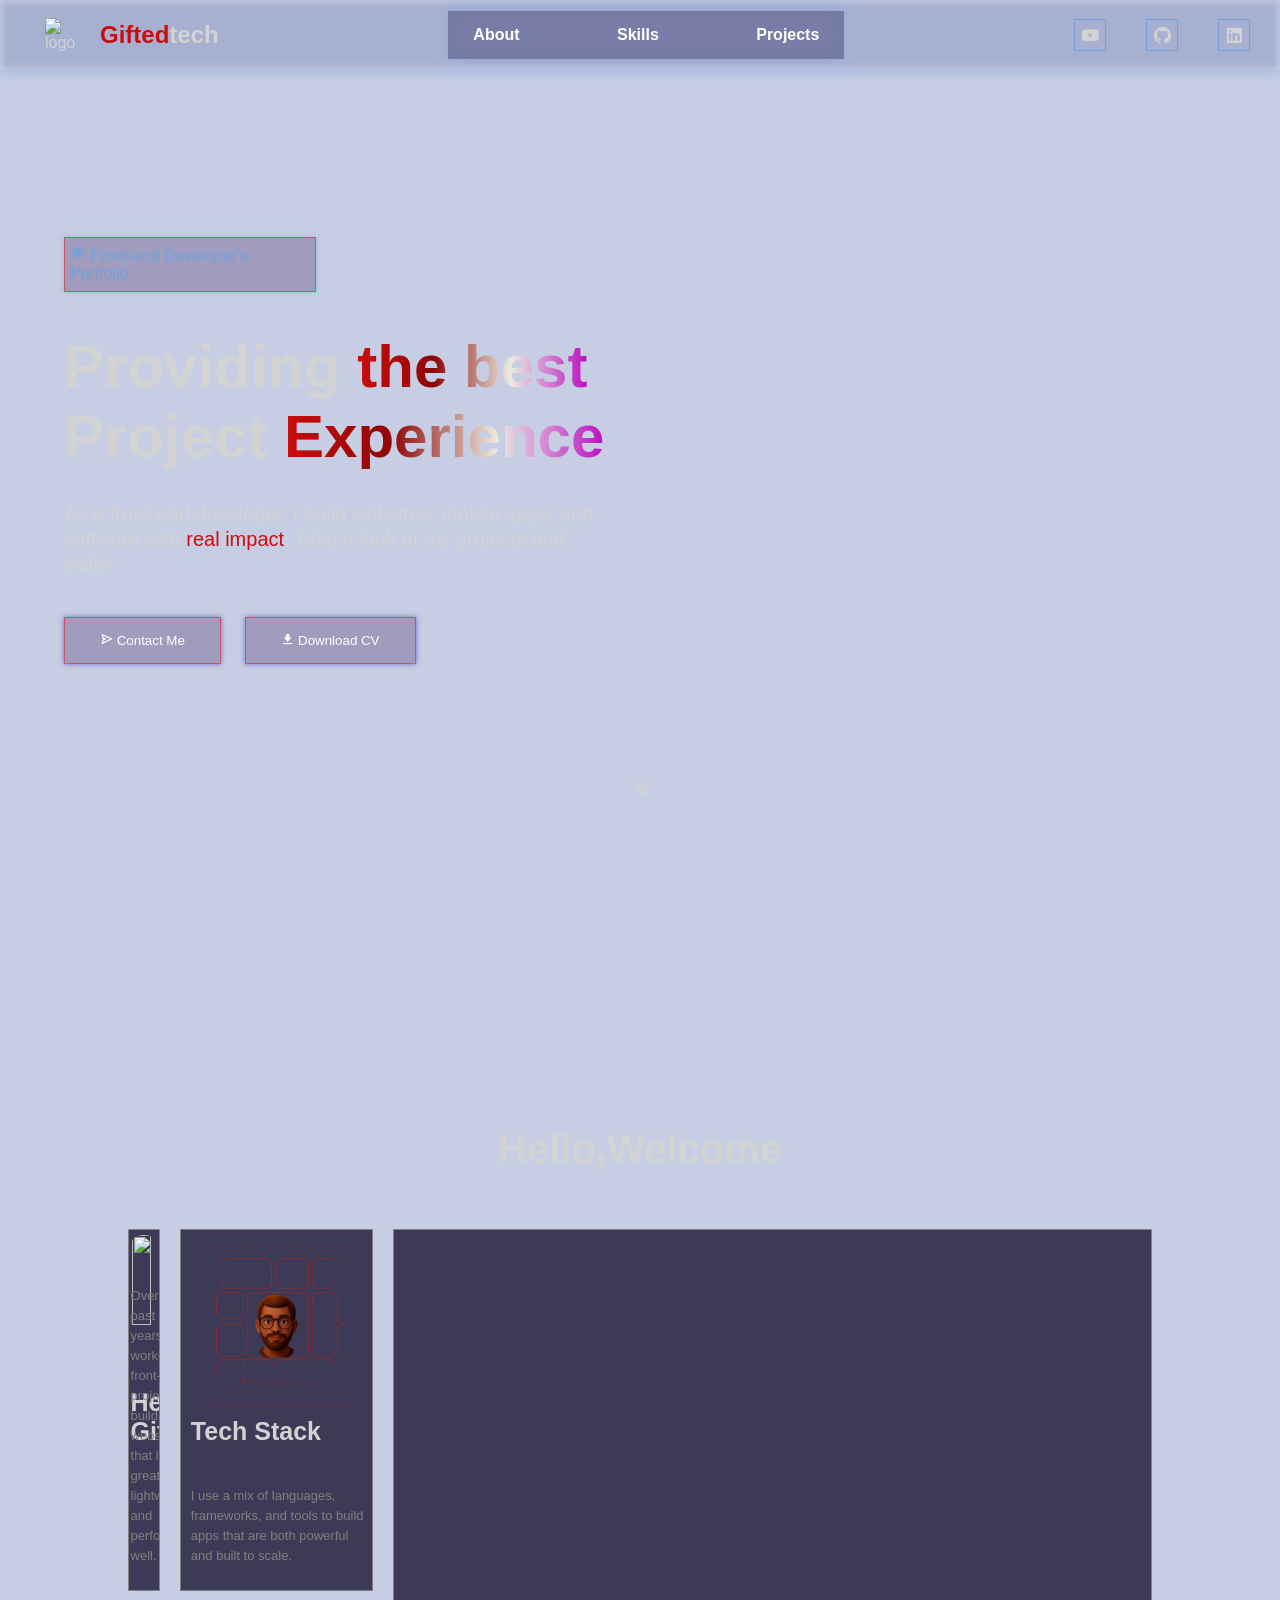
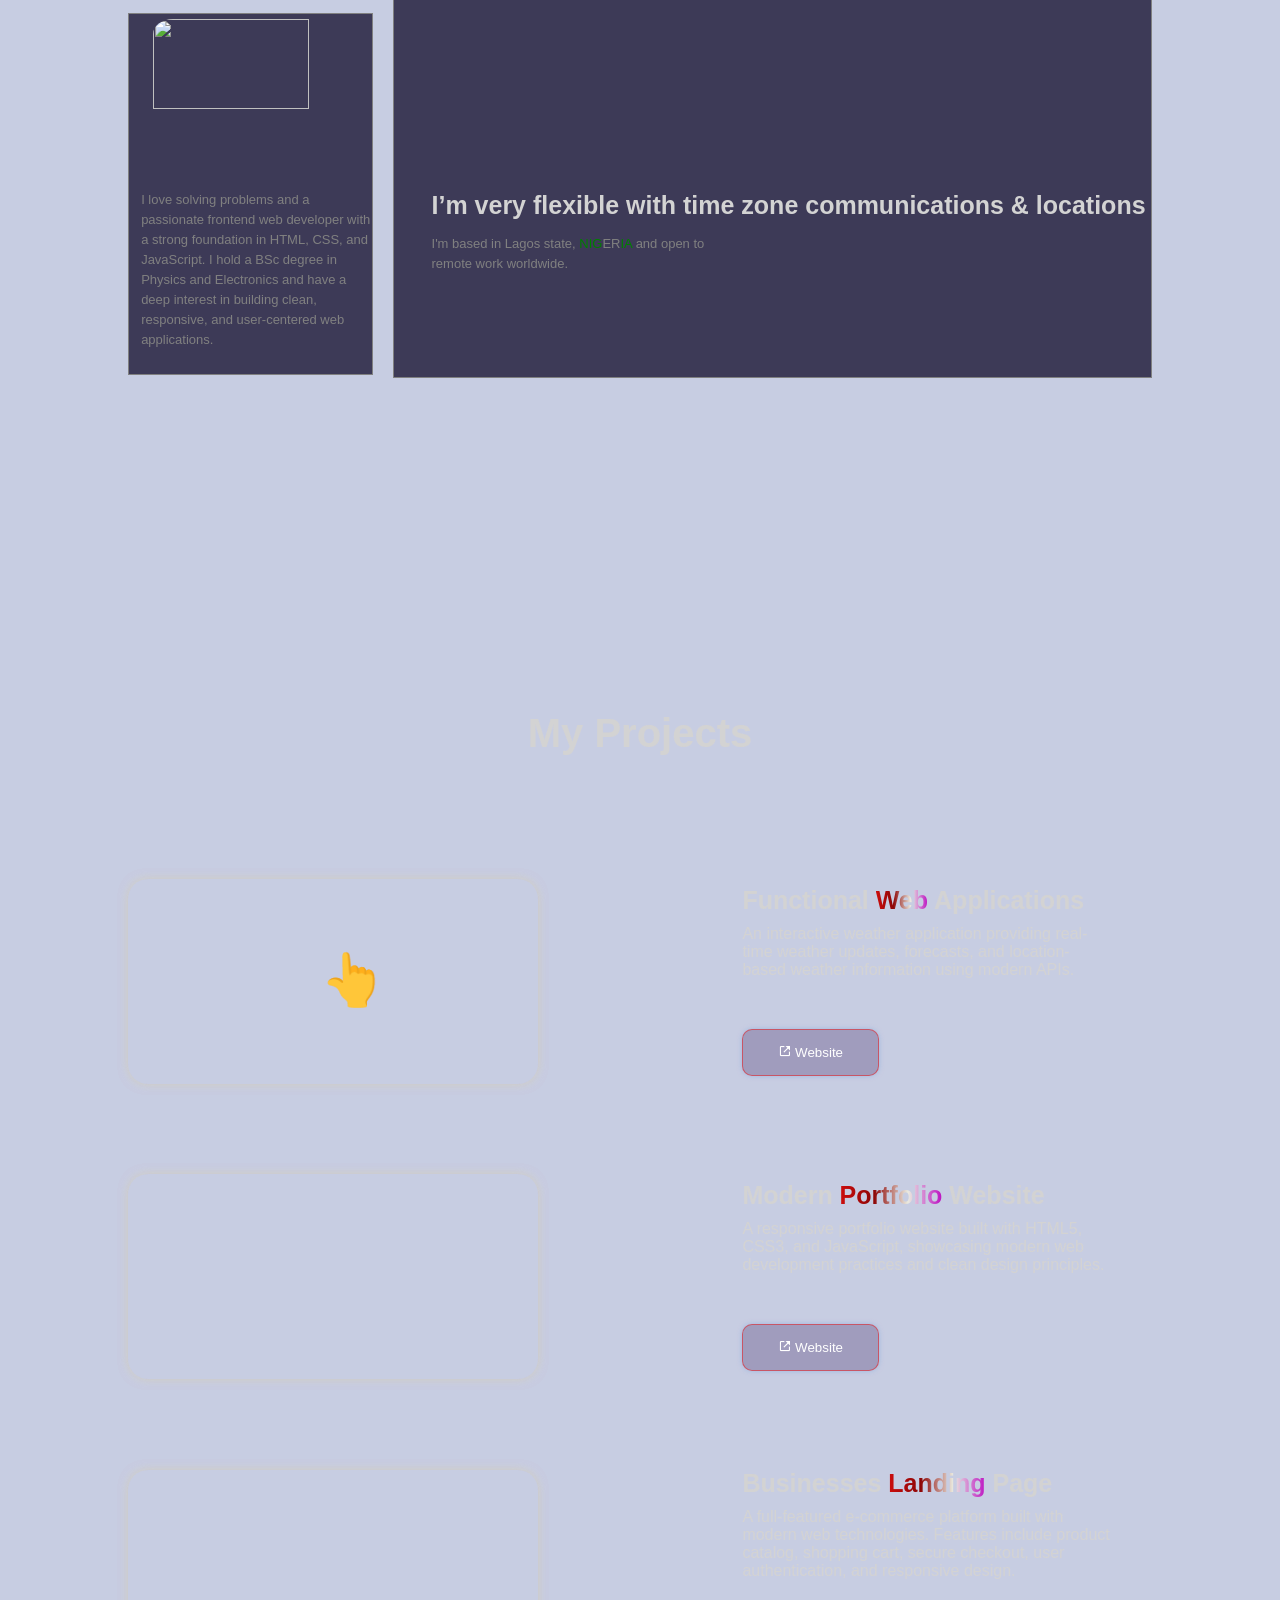
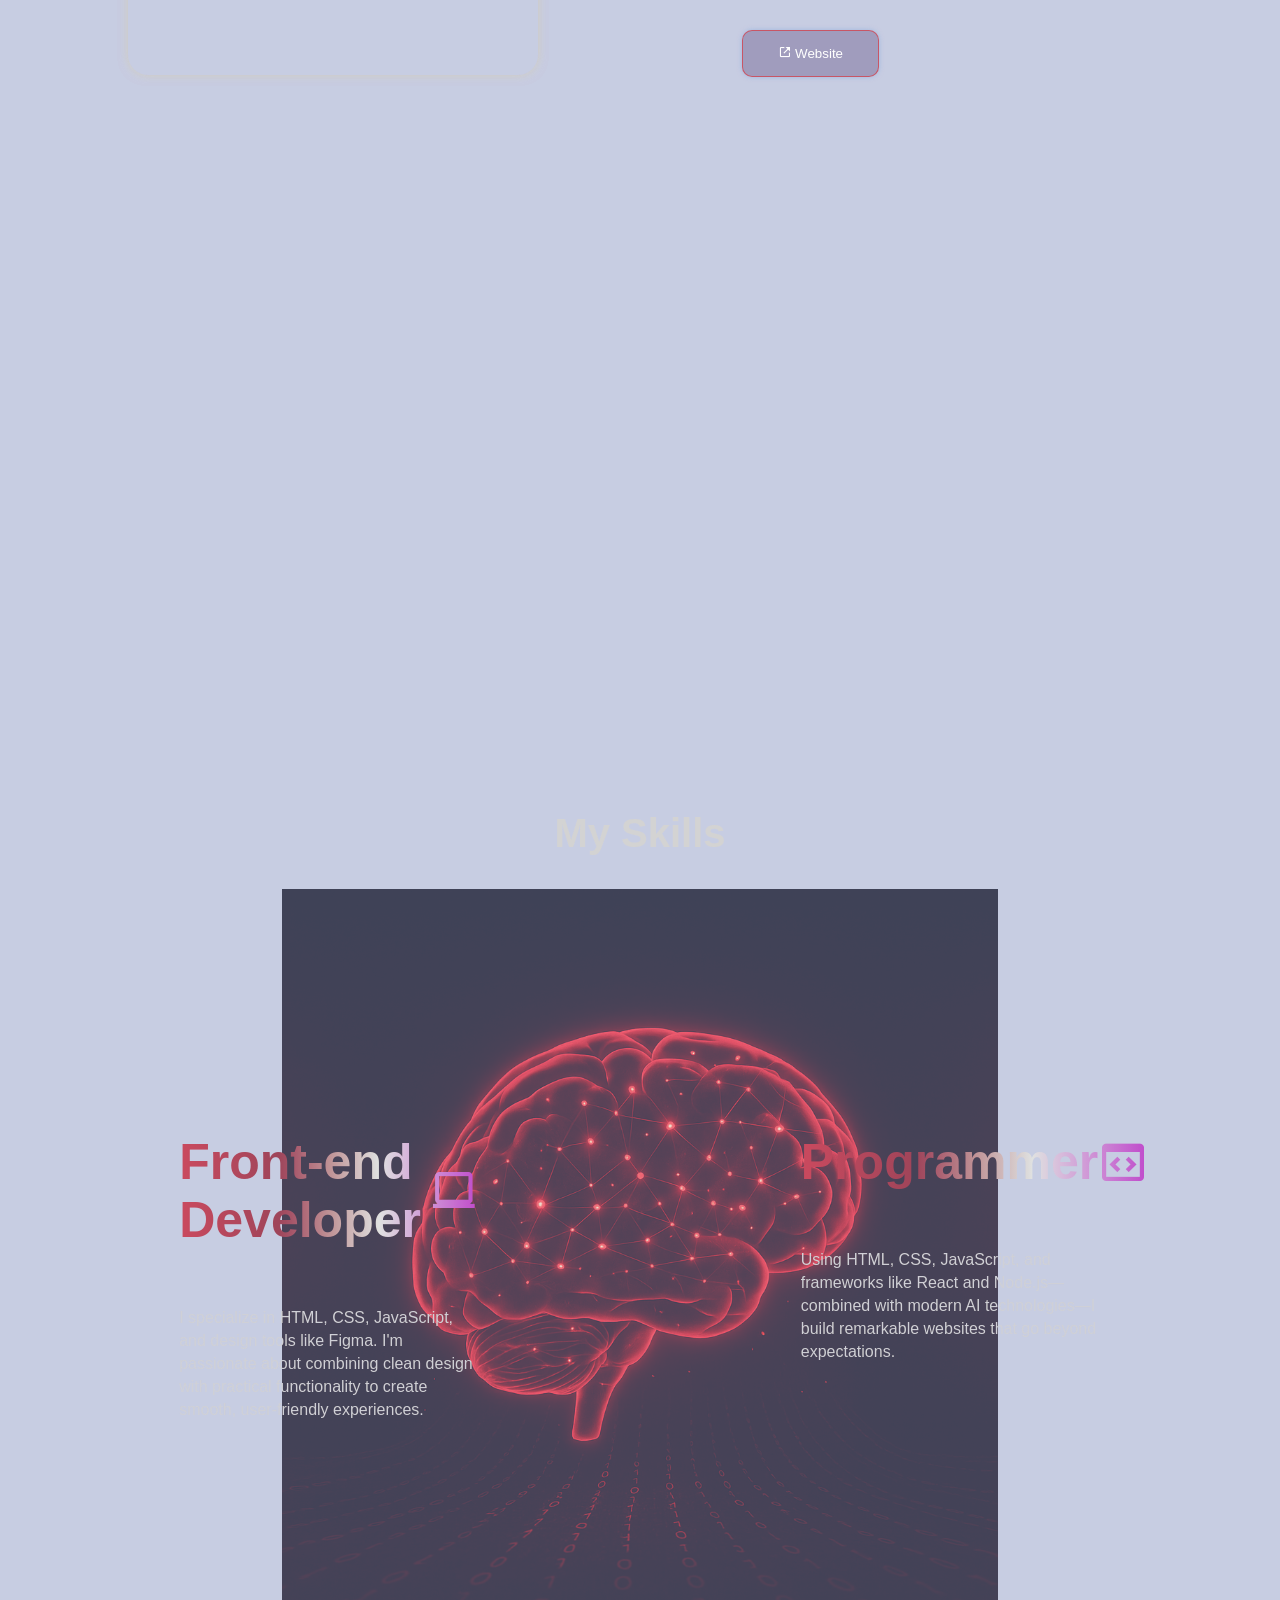
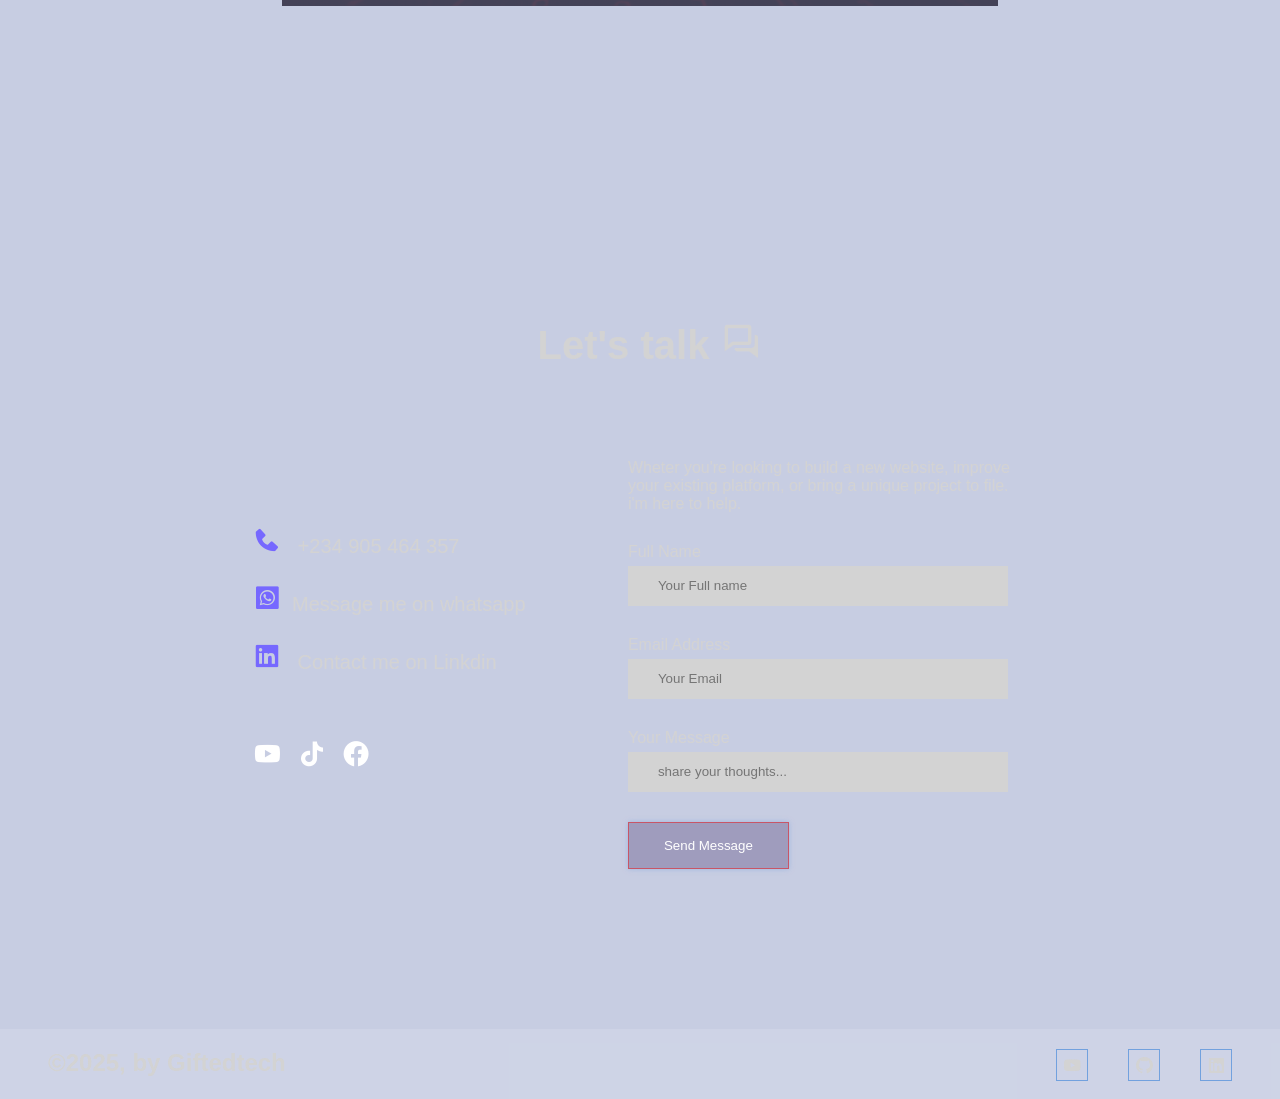
==== index.html @ 3ca34c00 "uploaded portfolio files uploaded portfolio files" ====
<!DOCTYPE html>
<html lang="en">
  <head>
    <meta charset="UTF-8" />
    <meta name="viewport" content="width=device-width, initial-scale=1.0" />
    <title>Giftedtech</title>
    <link rel="stylesheet" href="newcss.css" />
    <link
      href="https://unpkg.com/boxicons@2.1.4/css/boxicons.min.css"
      rel="stylesheet"
    />
    <link rel="stylesheet" href="https://unpkg.com/aos@next/dist/aos.css" />
  </head>
  <body>
    <div class="container">
      <video
        class="back-vid"
        autoplay
        loop
        muted
        plays-inline
        src="imgs/galaxy.mp4"
      ></video>

      <header data-aos="fade-down" data-aos-duration="2000">
        <div class="left">
          <img src="imgs/giftedtech_tv_round.png" alt="logo" />
          <h2><span style="color: #cc0d0d">Gifted</span>tech</h2>
        </div>

        <ul>
          <li><a href="#">About</a></li>
          <li><a href="#">Skills</a></li>
          <li><a href="#">Projects</a></li>
        </ul>

        <div class="box-icons">
          <p><i class="bx bxl-youtube"></i></p>
          <p><i class="bx bxl-github"></i></p>
          <p><i class="bx bxl-linkedin-square"></i></p>
        </div>

        <div class="menu-icon">
          <i class="bx bx-menu"></i>
        </div>
      </header>
      <div class="sidebar">
        <div class="close-icon">
          <i class="bx bx-x"></i>
        </div>

        <ul>
          <li><a href="#home">Home</a></li>
          <li><a href="#info-cards">About</a></li>
          <li><a href="#">Skills</a></li>
          <li><a href="#">Projects</a></li>
        </ul>

        <div class="social-sidebar">
          <a><i class="bx bxl-youtube"></i></a>
          <a><i class="bx bxl-github"></i></a>
          <a><i class="bx bxl-linkedin-square"></i></a>
        </div>
      </div>

      <div class="blackhole-box" data-aos="fade-down" data-aos-duration="2000">
        <video
          autoplay
          loop
          muted
          plays-inline
          src="imgs/mars7_tiny.mp4"
        ></video>
      </div>

      <section class="hero">
        <div
          class="hero-info autoBlur"
          data-aos="fade-right"
          data-aos-duration="1000"
        >
          <div class="hero-info-title">
            <i class="bx bxl-sketch"></i>
            Front-end Developer's Portfolio
          </div>

          <h1 data-aos="fade-right" data-aos-duration="3000">
            Providing <span class="gradient">the best</span> Project
            <span class="gradient">Experience</span>
          </h1>

          <p>
            As a front-end developer, I build websites, mobile apps, and
            software with <span style="color: #cc0d0d">real impact</span>. Take
            a look at my projects and skills!
          </p>

          <button><i class="bx bx-send"></i> Contact Me</button>
          <a download="Front_End_Developer_Resume_Giftedtech.pdf">
            <button><i class="bx bxs-download"></i> Download CV</button>
          </a>
        </div>

        <div class="skills-video-box">
          <script
            type="module"
            src="https://unpkg.com/@splinetool/viewer@1.9.96/build/spline-viewer.js"
          ></script>
          <spline-viewer
            url="https://prod.spline.design/Zz-m9tvb4L9Jb0NS/scene.splinecode"
          ></spline-viewer>
        </div>

        <div class="scroll-down"></div>
      </section>

      <seaction class="info-section">
        <h1 class="section-title autoDisplay">Hello,Welcome</h1>
        <div class="info-cards">
          <div class="card">
            <h1>Hello, I'm Gifted<span style="color: red">tech</span></h1>
            <p>
              Over the past 3 years, I’ve worked on front-end projects, building
              websites that look great, lightweight and perform well.
            </p>

            <img src="imgs/CSC_0192.JPG" alt="" />
          </div>

          <div class="card">
            <h1>Tech Stack</h1>
            <p>
              I use a mix of languages, frameworks, and tools to build apps that
              are both powerful and built to scale.
            </p>

            <img src="imgs/3b1be956-d491-4066-8b9a-99b9b70896c1.png" alt="" />
          </div>

          <div class="card">
            <h1>I’m very flexible with time zone communications & locations</h1>
            <p>
              I'm based in Lagos state,<span style="color: green"> NIG</span
              >ER<span style="color: green">IA</span>
              and open to remote work worldwide.
            </p>

            <video
              src="imgs/earth.mp4"
              autoplay
              loop
              muted
              plays-inline
            ></video>
          </div>

          <div class="card">
            <p>
              I love solving problems and a passionate frontend web developer
              with a strong foundation in HTML, CSS, and JavaScript. I hold a
              BSc degree in Physics and Electronics and have a deep interest in
              building clean, responsive, and user-centered web applications.
            </p>

            <img src="imgs/passion.png" alt="" />
          </div>
        </div>
      </seaction>

      <section class="my-project">
        <h1 class="section-title autoDisplay">My Projects</h1>
        <div class="project-card">
          <div class="project-vidbox autoBlur">
            <video
              loop
              id="projectVideo1"
              src="imgs/Gifted's Weather Dashboard - Google Chrome 2025-05-22 13-26-01.mp4"
            ></video>
            <div class="hover-sign"></div>
          </div>
          <div class="project-info fadein-left">
            <h1>Functional <span class="gradient">Web</span> Applications</h1>
            <p>
              An interactive weather application providing real-time weather
              updates, forecasts, and location-based weather information using
              modern APIs.
            </p>
            <button onclick="window.location.href='projects/weather.html'">
              <i class="bx bx-link-external"></i> Website
            </button>
          </div>
        </div>

        <div class="project-card">
          <div class="project-vidbox autoBlur">
            <video loop id="projectVideo2" src="videos/project2.mp4"></video>
          </div>
          <div class="project-info fadein-left">
            <h1>Modern <span class="gradient">Portfolio</span> Website</h1>
            <p>
              A responsive portfolio website built with HTML5, CSS3, and
              JavaScript, showcasing modern web development practices and clean
              design principles.
            </p>
            <button onclick="window.location.href='Projects/ecommerce.html'">
              <i class="bx bx-link-external"></i> Website
            </button>
          </div>
        </div>

        <div class="project-card">
          <div class="project-vidbox autoBlur">
            <video
              loop
              id="projectVideo3"
              src="imgs/Fooders - Taste the Excellence 7.mp4"
            ></video>
          </div>

          <div class="project-info fadein-left">
            <h1>Businesses <span class="gradient">Landing</span> Page</h1>
            <p>
              A full-featured e-commerce platform built with modern web
              technologies. Features include product catalog, shopping cart,
              secure checkout, user authentication, and responsive design.
            </p>
            <button><i class="bx bx-link-external"></i> Website</button>
          </div>
        </div>
      </section>

      <section class="skills-section">
        <h1 class="section-title autoDisplay">My Skills</h1>
        <div class="skills-box autoDisplay">
          <img
            class="skills-image"
            src="imgs/1e92d807-2ad2-440d-b49e-55ebf80a4a82.png"
            alt=""
          />
          <div class="Designer">
            <h1 class="gradient">
              Front-end Developer<i class="bx bx-laptop"></i>
            </h1>
            <p>
              I specialize in HTML, CSS, JavaScript, and design tools like
              Figma. I'm passionate about combining clean design with practical
              functionality to create smooth, user-friendly experiences.
            </p>
          </div>

          <div class="coder">
            <h1 class="gradient">
              Programmer <i class="bx bx-code-block"></i>
            </h1>
            <p>
              Using HTML, CSS, JavaScript, and frameworks like React and
              Node.js—combined with modern AI technologies—I build remarkable
              websites that go beyond expectations.
            </p>
          </div>

          <div
            class="slider"
            reverse="true"
            style="--width: 100px; --height: 100px; --quantity: 9"
          >
            <div class="list">
              <div class="item" style="--position: 1">
                <img src="imgs/1.png" alt="" />
              </div>
              <div class="item" style="--position: 2">
                <img src="imgs/2.png" alt="" />
              </div>
              <div class="item" style="--position: 3">
                <img src="imgs/3.webp" alt="" />
              </div>
              <div class="item" style="--position: 4">
                <img src="imgs/4.webp" alt="" />
              </div>
              <div class="item" style="--position: 5">
                <img src="imgs/14.png" alt="" />
              </div>
              <div class="item" style="--position: 6">
                <img src="imgs/chatgpt.png" alt="" />
              </div>
              <div class="item" style="--position: 7">
                <img src="imgs/12 (1).png" alt="" />
              </div>
              <div class="item" style="--position: 8">
                <img src="imgs/10.png" alt="" />
              </div>
              <div class="item" style="--position: 9">
                <img src="imgs/6.png" alt="" />
              </div>
            </div>
          </div>
        </div>
      </section>

      <section class="contact-section">
        <h1 class="section-title autoDisplay">
          Let's talk <i class="bx bx-conversation"></i>
        </h1>

        <div class="social-box autoBlur">
          <a href="tel:+2349059464257"
            ><i class="bx bxs-phone"></i> +234 905 464 357</a
          >
          <a href="https://wa.me/2349059464257"
            ><i class="bx bxl-whatsapp-square"></i>Message me on whatsapp</a
          >
          <a
            href="https://www.linkedin.com/in/giftedtech-precious-a46421249?utm"
            ><i class="bx bxl-linkedin-square"></i> Contact me on Linkdin</a
          >
          <div class="social-icons">
            <a href="#"><i class="bx bxl-youtube"></i></a>
            <a
              href="https://www.tiktok.com/@giftedtechtv?_t=ZS-8wXvQ7EtEVF&_r=1"
              ><i class="bx bxl-tiktok"></i
            ></a>
            <a href="https://www.facebook.com/share/196V7Gn7F3/"
              ><i class="bx bxl-facebook-circle"></i
            ></a>
          </div>
        </div>

        <div class="contact-box autoBlur">
          <p>
            Wheter you're looking to build a new website, improve your existing
            platform, or bring a unique project to file. i'm here to help.
          </p>

          <p>Full Name</p>
          <input placeholder="Your Full name" type="full name" />

          <p>Email Address</p>
          <input placeholder="Your Email" type="Contact" />

          <p>Your Message</p>
          <input
            class="input-message"
            type="contact"
            placeholder="share your thoughts..."
          />

          <button>Send Message</button>
        </div>
      </section>

      <section class="footer">
        <h1>©️2025, by Giftedtech</h1>
        <div class="box-icons">
          <p><i class="bx bxl-youtube"></i></p>
          <p><i class="bx bxl-github"></i></p>
          <p><i class="bx bxl-linkedin-square"></i></p>
        </div>
      </section>
    </div>
    <script src="app.js"></script>
    <script src="https://unpkg.com/aos@next/dist/aos.js"></script>
    <script>
      AOS.init();
    </script>
  </body>
</html>
---- newcss.css ----
body {
  margin: 0;
  padding: 0;
  font-family: Arial, Helvetica, sans-serif;
  color: lightgray;
}

html {
  scroll-behavior: smooth;
}

.container {
  position: relative;
  width: 100%;
  height: 100%;
  display: flex;
  flex-direction: column;
  align-items: center;
  gap: 100px;
  background-color: #001f7c38;
}

.back-vid {
  position: fixed;
  right: 0;
  bottom: 0;
  z-index: -1;
  mix-blend-mode: overlay;
}

header {
  display: flex;
  position: absolute;
  top: 0;
  right: 0;
  left: 0;
  align-items: center;
  justify-content: space-between;
  padding: 0 30px;
  height: 70px;
  background-color: rgba(255, 255, 255, 0.121);
  backdrop-filter: blur(5px);
  box-shadow: 0 0 15px #72a1dea2;
  z-index: 999;
}

.left {
  display: flex;
  align-items: center;
}

.left img {
  width: 40px;
  margin: 0 15px;
}

header ul {
  display: flex;
  justify-content: space-between;
  width: 30%;
  padding: 15px 15px;
  border-radius: 0px;
  background-color: rgba(0, 0, 69, 0.326);
  backdrop-filter: blur(10px);
  box-shadow: 0 0 10px #72a1de63;
}

header ul li {
  list-style: none;
}

header ul a {
  text-decoration: none;
  color: white;
  font-weight: 700;
  transition: 0.3s;
  margin: 0 10px;
}

header ul a:hover {
  text-shadow: 0 0 15px black;
}

.box-icons {
  display: flex;
  gap: 40px;
}

.box-icons p {
  display: flex;
  align-items: center;
  justify-content: center;
  font-size: 20px;
  width: 30px;
  height: 30px;
  border: 1px solid #72a1de;
  border-radius: 0%;
  cursor: pointer;
  transition: 0.5s;
}

.box-icons p:hover {
  background-color: #72a1de;
  color: black;
  box-shadow: 0 0 15px #72a1de;
}

.blackhole-box {
  position: absolute;
  top: 0;
  width: 100%;
  display: flex;
  justify-content: center;
  z-index: -1;
  mix-blend-mode: lighten;
}

.blackhole-box video {
  width: 100%;
  margin-top: -23.5%;
}

.hero {
  position: relative;
  display: flex;
  width: 100%;
  height: 100vh;
  align-items: center;
  justify-content: space-between;
}

.hero-info {
  position: absolute;
  left: 5%;
}

.hero-info .hero-info-title {
  color: #72a1de;
  padding: 8px 5px;
  border-radius: 0px;
  border: 1px solid #f0121281;
  width: 240px;
  background-color: #2200493d;
  box-shadow: 0 0 5px #72a1de84;
}

.hero-info h1 {
  font-size: 60px;
  max-width: 600px;
  font-weight: 700;
  line-height: 70px;
  margin-top: 40px;
  margin-bottom: 30px;
}

.hero-info p {
  max-width: 550px;
  line-height: 25px;
  margin-bottom: 40px;
  font-size: 20px;
}

.hero-info button {
  color: white;
  padding: 15px 35px;
  border-radius: 0px;
  border: 1px solid #f0121281;
  background-color: #2200493d;
  box-shadow: 0 0 5px #0c08d181;
  cursor: pointer;
  transition: 0.3s;
  margin-right: 20px;
}

.hero-info button:hover {
  box-shadow: 0 0 15px #72a1de81;
}

/* Gradient Animation */
.gradient {
  background: linear-gradient(
    to right,
    #cc0d0d,
    #8d0606,
    #eaebe0,
    #bc10c2,
    #ed0ff5,
    #134ae0,
    #cc0d0d
  );
  background-size: 200%;
  background-clip: text;
  -webkit-background-clip: text;
  -webkit-text-fill-color: transparent;
  animation: animate-gradient 3s linear infinite;
}
@keyframes animate-gradient {
  to {
    background-position: 200%;
  }
}

.skills-video-box {
  position: absolute;
  right: 0;
  width: 50%;
  height: 100vh;
  overflow: hidden;
}

.skills-video {
  height: 900px;
  mix-blend-mode: lighten;
  opacity: 0.8;
}

.scroll-down {
  height: 50px;
  width: 30px;

  position: absolute;
  left: 49%;
  bottom: 8%;
  border-radius: 0px;
  cursor: pointer;
}
.scroll-down::before,
.scroll-down::after {
  content: "";
  position: absolute;
  top: 20%;
  left: 50%;
  height: 10px;
  width: 10px;
  transform: translate(-50%, -100%) rotate(45deg);
  border: 2px solid lightgray;
  border-top: transparent;
  border-left: transparent;
  animation: scroll-down 2s ease-in-out infinite;
}
.scroll-down::before {
  top: 30%;
  animation-delay: 0.5s;
  /* animation: scroll-down 1s ease-in-out infinite; */
}

@keyframes scroll-down {
  0% {
    /* top:20%; */
    opacity: 0;
  }
  30% {
    opacity: 1;
  }
  60% {
    opacity: 1;
  }
  100% {
    top: 90%;
    opacity: 0;
  }
}

.info-section {
  display: flex;
  align-items: center;
  flex-direction: column;
  width: 80%;
  margin-top: 100px;
}

.section-title {
  font-size: 40px;
  font-weight: 700;
}

.info-cards {
  display: grid;
  grid-template-columns: auto auto auto;
  gap: 20px;
  width: 100%;
  height: 100%;
  margin-top: 30px;
}

.card {
  display: flex;
  align-items: flex-start;
  justify-content: center;
  position: relative;
  width: auto;
  height: 40vh;
  overflow: hidden;
  border: 1px solid gray;
  background-color: #080020b7;
  border-radius: 0px;
  transition: 0.5s;
}

.card h1 {
  position: absolute;
  margin: 0;
  bottom: 40%;
  left: 5%;
  font-size: 25px;
  z-index: 1;
  color: lightgray;
}

.card p {
  position: absolute;
  bottom: 3%;
  left: 5%;
  z-index: 1;
  max-width: 300px;
  color: gray;
  font-size: 13px;
  line-height: 20px;
}

.card img {
  width: 80%;
  height: 50%;
  object-fit: cover;
  border-radius: 20px;
  padding-top: 5px;
}

.card video {
  margin-top: 10%;
  width: 70%;
  height: 50%;
  object-fit: cover;
  mix-blend-mode: lighten;
}

.card button {
  position: absolute;
  bottom: 5%;
  left: 5%;
  padding: 10px 25px;
  border: 1px solid #f0121281;
  background-color: #0f1217;
  color: gray;
  border-radius: 0px;
  box-shadow: 0 0 5px lightgray;
  cursor: pointer;
  transition: 0.3s;
  margin-left: 150px;
}

.card button:hover {
  box-shadow: 0 0 15px lightgray;
  opacity: 0.7;
}

.card:hover {
  box-shadow: 0 0 15px rgb(211, 211, 211);
}

.card:nth-child(3) {
  grid-row: span 2;
  height: 83vh;
}

.card:nth-child(3) p {
  bottom: 12%;
}

.card:nth-child(3) h1 {
  bottom: 21%;
}

.card:nth-child(4) {
  grid-column: span 2;
}

.card:nth-child(4) p {
  max-width: 650px;
}

.card:nth-child(4) h1 {
  bottom: 35%;
}

.my-project {
  display: flex;
  flex-direction: column;
  gap: 10%;
  align-items: center;
  position: relative;
  width: 80%;
  height: 100vh;
  margin-top: 200px;
  margin-bottom: 700px;
}

.project-card {
  display: flex;
  width: 100%;
  height: 40%;
  align-items: center;
  gap: 10%;
  justify-content: center;
}

.project-vidbox {
  display: flex;
  align-items: center;
  justify-content: center;
  width: 50%;
  mix-blend-mode: exclusion;
  position: relative;
  cursor: pointer;
  transition: 0.5s;
  min-width: 400px;
}

.project-vidbox video {
  object-fit: cover;
  width: 100%;
  box-shadow: 0 0 10px lightgray;
  border-radius: 20px;
  transition: 0.5s;
}

.project-card video:hover {
  box-shadow: 0 0 25px rgb(255, 255, 255);
}

.project-info {
  display: flex;
  flex-direction: column;
  align-items: start;
  justify-content: center;
  width: 50%;
  padding-left: 10%;
}

.project-info h1 {
  width: 90%;
  font-size: 25px;
  font-weight: bold;
  text-wrap: nowrap;
  margin-top: 0;
  margin-bottom: 10px;
  max-width: 450px;
}

.project-info p {
  width: 90%;
  max-width: 400px;
  min-width: 300px;
  margin-bottom: 50px;
  margin-top: 0;
}

.project-info button {
  color: white;
  padding: 15px 35px;
  border-radius: 10px;
  border: 1px solid #f0121281;
  background-color: #2200493d;
  box-shadow: 0 0 5px #72a1de81;
  cursor: pointer;
  transition: 0.3s;
}

.project-info button:hover {
  opacity: 0.8;
  box-shadow: 0 0 15px #72a1de81;
}

.project-vidbox .hover-sign {
  position: absolute;
  display: flex;
  align-items: center;
  justify-content: center;
  width: 30%;
  height: 100px;
}

.hover-sign::before,
.hover-sign::after {
  content: "👆";
  text-align: center;
  position: absolute;
  font-size: 50px;
  top: 20%;
  left: 40%;
  border-radius: 40px;
  animation: hover-animation 4s ease-in-out infinite;
}

.hover-sign.active {
  display: none;
}

@keyframes hover-animation {
  0% {
    /* top:20%; */
    box-shadow: 0 0 5px rgb(255, 255, 255);
    transform: translate(100%, 50%) rotate(30deg);
  }

  100% {
    box-shadow: 0 0 5px rgb(255, 255, 255);
    transform: translateX(80%, 80%) rotate(20deg);
  }
}

/* Skills section */
.skills-section {
  display: flex;
  flex-direction: column;
  align-items: center;
  position: relative;
}

.skills-box {
  width: 100%;
  height: 90vh;
  position: relative;
  display: flex;
  align-items: start;
  justify-content: center;
  mix-blend-mode: lighten;
  opacity: 0.7;
}

.skills-image {
  width: 70%;
  mix-blend-mode: difference;
}

.Designer {
  position: absolute;
  display: flex;
  flex-direction: column;
  align-items: start;
  top: 25%;
  left: 5%;
  max-width: 300px;
}

.Designer h1 {
  font-size: 50px;
  display: flex;
  align-items: center;
}

.Designer p {
  line-height: 23px;
}

.coder {
  position: absolute;
  display: flex;
  flex-direction: column;
  align-items: start;
  top: 25%;
  right: 5%;
  max-width: 300px;
}

.coder h1 {
  font-size: 50px;
  display: flex;
  align-items: center;
}

.coder p {
  line-height: 23px;
}

.coder-text {
  font-size: 50px;
}

/* SLIDER  */

.slider {
  position: absolute;
  bottom: 5%;
  right: 20%;
  width: 60%;
  height: var(--height);
  overflow: hidden;
  mask-image: linear-gradient(to right, transparent, #000 10% 90%, transparent);
  mix-blend-mode: difference;
  opacity: 0.7;
}
.slider .list {
  display: flex;
  width: 100%;
  min-width: calc(var(--width) * var(--quantity));
  position: relative;
}
.slider .list .item {
  width: var(--width);
  height: var(--height);
  position: absolute;
  left: 100%;
  animation: autoRun 10s linear infinite;
  transition: filter 0.5s;
  animation-delay: calc(
    (10s / var(--quantity)) * (var(--position) - 1) - 10s
  ) !important;
}
.slider .list .item img {
  width: 100%;
}
@keyframes autoRun {
  from {
    left: 100%;
  }
  to {
    left: calc(var(--width) * -1);
  }
}
.slider:hover .item {
  animation-play-state: paused !important;
  filter: grayscale(1);
}
.slider .item:hover {
  filter: grayscale(0);
}

/* CONTACT SECTION */
.contact-section {
  width: 80%;
  height: 100vh;
  display: flex;
  justify-content: center;
  gap: 10%;
  align-items: center;
  position: relative;
}

.contact-section h1 {
  position: absolute;
  top: 10%;
  left: 40%;
}

.social-box {
  display: flex;
  flex-direction: column;
  gap: 25px;
}

.social-box a {
  color: lightgray;
  text-decoration: none;
  font-size: 20px;
  text-wrap: nowrap;
}

.social-box i {
  color: #7668ff;
  font-size: 30px;
  margin-right: 10px;
}

.social-icons a i {
  color: white;
  margin-top: 40px;
}

.contact-box p {
  max-width: 400px;
  margin-top: 30px;
  margin-bottom: 5px;
}

.contact-box input {
  padding: 7.5px 30px;
  background-color: lightgray;
  width: 80%;
  height: 25px;
  border: none;
  outline: none;
}

.contact-box button {
  margin-top: 30px;
  color: white;
  padding: 15px 35px;
  border-radius: 0px;
  border: 1px solid #f0121281;
  background-color: #2200493d;
  box-shadow: 0 0 5px #72a1de81;
  cursor: pointer;
  transition: 0.3s;
}

.contact-box button:hover {
  opacity: 0.8;
  box-shadow: 0 0 15px #72a1de81;
  border-radius: 10px;
}

.footer {
  display: flex;
  justify-content: space-between;
  position: absolute;
  bottom: 0;
  right: 0;
  left: 0;
  height: 70px;
  background-color: rgba(255, 255, 255, 0.121);
  z-index: 999;
  padding: 0 3rem;
}

/* BLUR EFFECT ANIMAION */

.autoBlur {
  animation: autoBlurAnimation linear both;
  animation-timeline: view();
}
@keyframes autoBlurAnimation {
  0% {
    filter: blur(40px);
  }
  35%,
  65% {
    filter: blur(0);
    opacity: 1;
  }
  100% {
    filter: blur(40px);
    opacity: 0;
  }
}

/* AUTO DISPLAY ANIMAION */
.autoDisplay {
  animation: autoDisplayAnimation both;
  animation-timeline: view();
}

@keyframes autoDisplayAnimation {
  from {
    filter: blur(10px);
    transform: translateY(-200px) scale(0);
  }
  50% {
    opacity: 1;
    filter: blur(0px);
    transform: translateX(0) scale(1);
  }
}

/* FADEIN_LEFT */

.fadein-left {
  animation: fadeInLeftAnimation both;
  animation-timeline: view();
}

@keyframes fadeInLeftAnimation {
  0% {
    opacity: 0;
    transform: translateX(-500px) scale(0.2);
    filter: blur(10px);
  }
  35%,
  65% {
    opacity: 1;
    transform: translateX(0) scale(1);
    filter: blur(0px);
  }
  100% {
    filter: blur(10px);
  }
}

/* Sidebar */

.menu-icon {
  font-size: 35px;
  cursor: pointer;
  display: none;
}

.sidebar {
  position: fixed;
  right: 0;
  top: 0;
  bottom: 70%;
  width: 0%;
  background-color: #000000b8;
  z-index: 999;
  box-shadow: 0 0 25px rgba(255, 255, 255, 0.479);
  backdrop-filter: blur(10px);
  opacity: 0;
  border-bottom-left-radius: 100%;
}

.close-icon {
  font-size: 50px;
  color: lightgray;
  padding-left: 10px;
  cursor: pointer;
}

.sidebar ul {
  padding-left: 20px;
}

.sidebar ul li {
  list-style: none;
  margin-bottom: 30px;
}

.sidebar ul li a {
  text-decoration: none;
  color: lightgray;
  font-size: 30px;
  font-weight: 900;
  text-shadow: 0 0 15px #4c4c4c;
}

.social-sidebar {
  padding-left: 20px;
  margin-top: 60px;
  text-wrap: nowrap;
}

.social-sidebar a {
  font-size: 35px;
  padding: 5px 5px;
  cursor: pointer;
  transition: 0.5s;
}

/* Sidebar Open ANimation */
.sidebar.open-sidebar {
  animation: openSideBarAnimation 1.5s forwards;
}

@keyframes openSideBarAnimation {
  to {
    width: 80%;
    opacity: 1;
    bottom: 0;
    border-radius: 0;
  }
}

/* Sidebar close ANimation */

.sidebar.close-sidebar {
  animation: closeSideBarAnimation 1.5s forwards;
}

@keyframes closeSideBarAnimation {
  from {
    width: 80%;
    opacity: 1;
    bottom: 0;
    border-radius: 0;
  }
  to {
    width: 0;
    opacity: 0;
    bottom: 70%;
    border-bottom-left-radius: 50%;
  }
}

@media (max-aspect-ratio: 16/9) {
  .back-vid {
    width: auto;
    height: 100%;
  }
}

@media (min-aspect-ratio: 16/9) {
  .back-vid {
    width: 100%;
    height: auto;
  }
}

@media screen and (max-width: 1200px) {
  .blackhole-box video {
    margin-top: -20%;
  }

  .hero-info h1 {
    font-size: 40px;
    max-width: 400px;
    line-height: 40px;
  }

  .hero-info P {
    max-width: 300px;
  }

  .skills-video-box {
    right: 0%;
  }

  .skills-video-box video {
    height: 500px;
  }

  .info-cards {
    grid-template-columns: auto;
  }

  .card:nth-child(3) {
    grid-column: span 2;
    height: 70vh;
  }

  .info-cards .card h1 {
    font-size: 20px;
  }

  .info-cards .card:nth-child(3) h1 {
    bottom: 25%;
  }

  .card video {
    height: 60%;

    margin-top: 5%;
  }

  .my-project {
    margin-bottom: 200px;
    scale: 0.8;
  }

  .contact-section .section-title {
    left: 30%;
  }
}

@media screen and (max-width: 700px) {
  header {
    position: fixed;
    height: 50px;
  }

  header ul {
    display: none;
  }

  header .box-icons {
    display: none;
  }

  .menu-icon {
    display: inline;
  }

  .blackhole-box video {
    width: 100%;
    margin-top: -15%;
  }

  .autoBlur {
    animation: none;
  }

  .hero {
    flex-direction: column;
    top: 0;
    bottom: 0;
    left: 0;
    right: 0;
  }
  .hero-info {
    bottom: 5%;
  }

  .scroll-down {
    bottom: 5%;
  }

  .hero .skills-video-box {
    height: 200px;
    top: 5%;
  }

  .info-cards {
    grid-template-columns: auto;
  }

  .card:nth-child(3) {
    grid-column: span 2;
    height: 70vh;
  }

  .card video {
    width: 100%;
  }

  .container {
    height: 100%;
  }

  .project-vidbox video {
    width: 250px;
    margin-left: -100px;
  }

  .project-info {
    overflow: hidden;
    padding-left: 0;
    margin-left: -50px;
  }

  .project-info h1 {
    font-size: 20px;
    max-width: 200px;
    text-wrap: wrap;
  }

  .project-info p {
    font-size: 10px;
    text-wrap: wrap;
    max-width: 200px;
    min-width: 0;
  }

  .project-info button {
    padding: 5px 10px;
  }

  .my-project {
    margin-bottom: 600px;
  }

  .project-card {
    flex-direction: column;
    margin-left: 25%;
    gap: 30px;
  }

  .project-vidbox {
    min-width: 200px;
  }

  .project-info {
    width: 85%;
  }

  .project-info h1 {
    text-wrap: nowrap;
  }

  .project-info p {
    max-width: 300px;
    font-size: 15px;
  }

  .Designer {
    top: 15%;
    left: 18%;
  }

  .Designer h1 {
    margin-bottom: 0;
    margin-top: 70px;
    font-size: 35px;
  }

  .coder {
    top: 50%;
    left: 18%;
  }

  .coder h1 {
    margin-bottom: 0;
    font-size: 40px;
  }

  .slider .list .item img {
    width: 70%;
  }

  .contact-section {
    flex-direction: column;
    margin-top: 100px;
    margin-bottom: 50px;
  }

  .footer {
    font-size: 10px;
  }

  .social-box {
    margin-left: -90px;
  }
}

@media screen and (max-width: 480px) {
  .hero .skills-video-box {
    display: none;
  }

  .blackhole-box {
    overflow: hidden;
  }

  .blackhole-box video {
    width: 140%;
    margin-top: -27%;
  }

  .left {
    scale: 0.9;
    margin-left: -30px;
  }

  .left h2 {
    font-size: 20px;
  }

  .hero {
    scale: 0.9;
  }

  .hero-info {
    bottom: 15%;
  }

  .hero-info h1 {
    font-size: 35px;
  }
  .hero-info button {
    padding: 8px 15px;
    font-size: 14px;
    margin: 5px;
    display: block;
    width: 100%;
    margin-bottom: 10px;
  }
  .scroll-down {
    bottom: 0%;
    left: 50%;
  }

  .section-title {
    font-size: 35px;
  }

  .info-cards {
    display: flex;
    flex-direction: column;
    width: 100%;
  }

  .card {
    min-height: 20rem;
  }

  .card h1 {
    bottom: 30%;
    font-size: 5px;
  }

  .project-card {
    height: 50%;
  }

  .project-info p {
    margin-bottom: 15px;
  }

  .project-info {
    margin-left: -80px;
  }

  .skills-box {
    height: 120vh;
    margin-right: 30px;
  }

  .slider {
    bottom: 0%;
  }

  .contact-section {
    scale: 0.9;
    height: 120vh;
  }

  .contact-section .section-title {
    top: -30px;
    left: 25%;
  }

  .footer {
    padding: 15px;
  }

  .footer h1 {
    max-width: 150px;
  }

  .footer .box-icons {
    gap: 10px;
  }
}
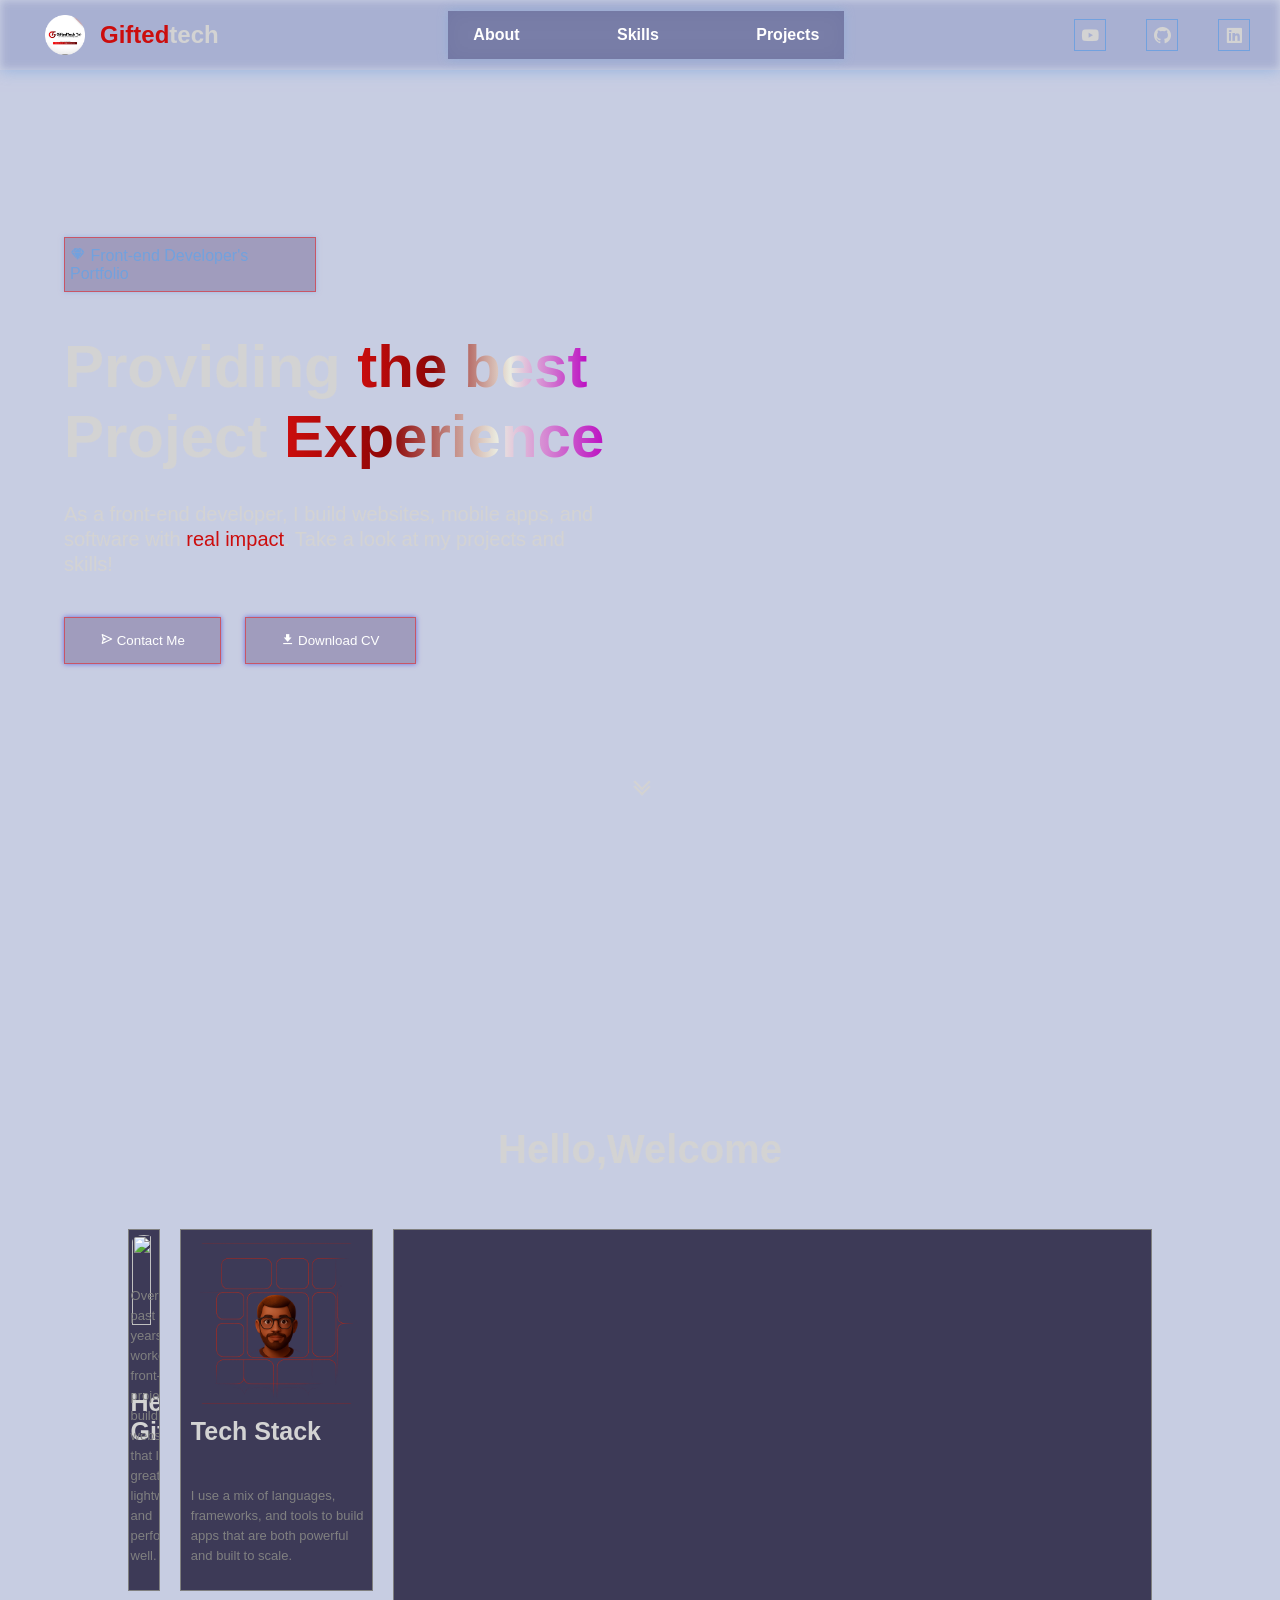
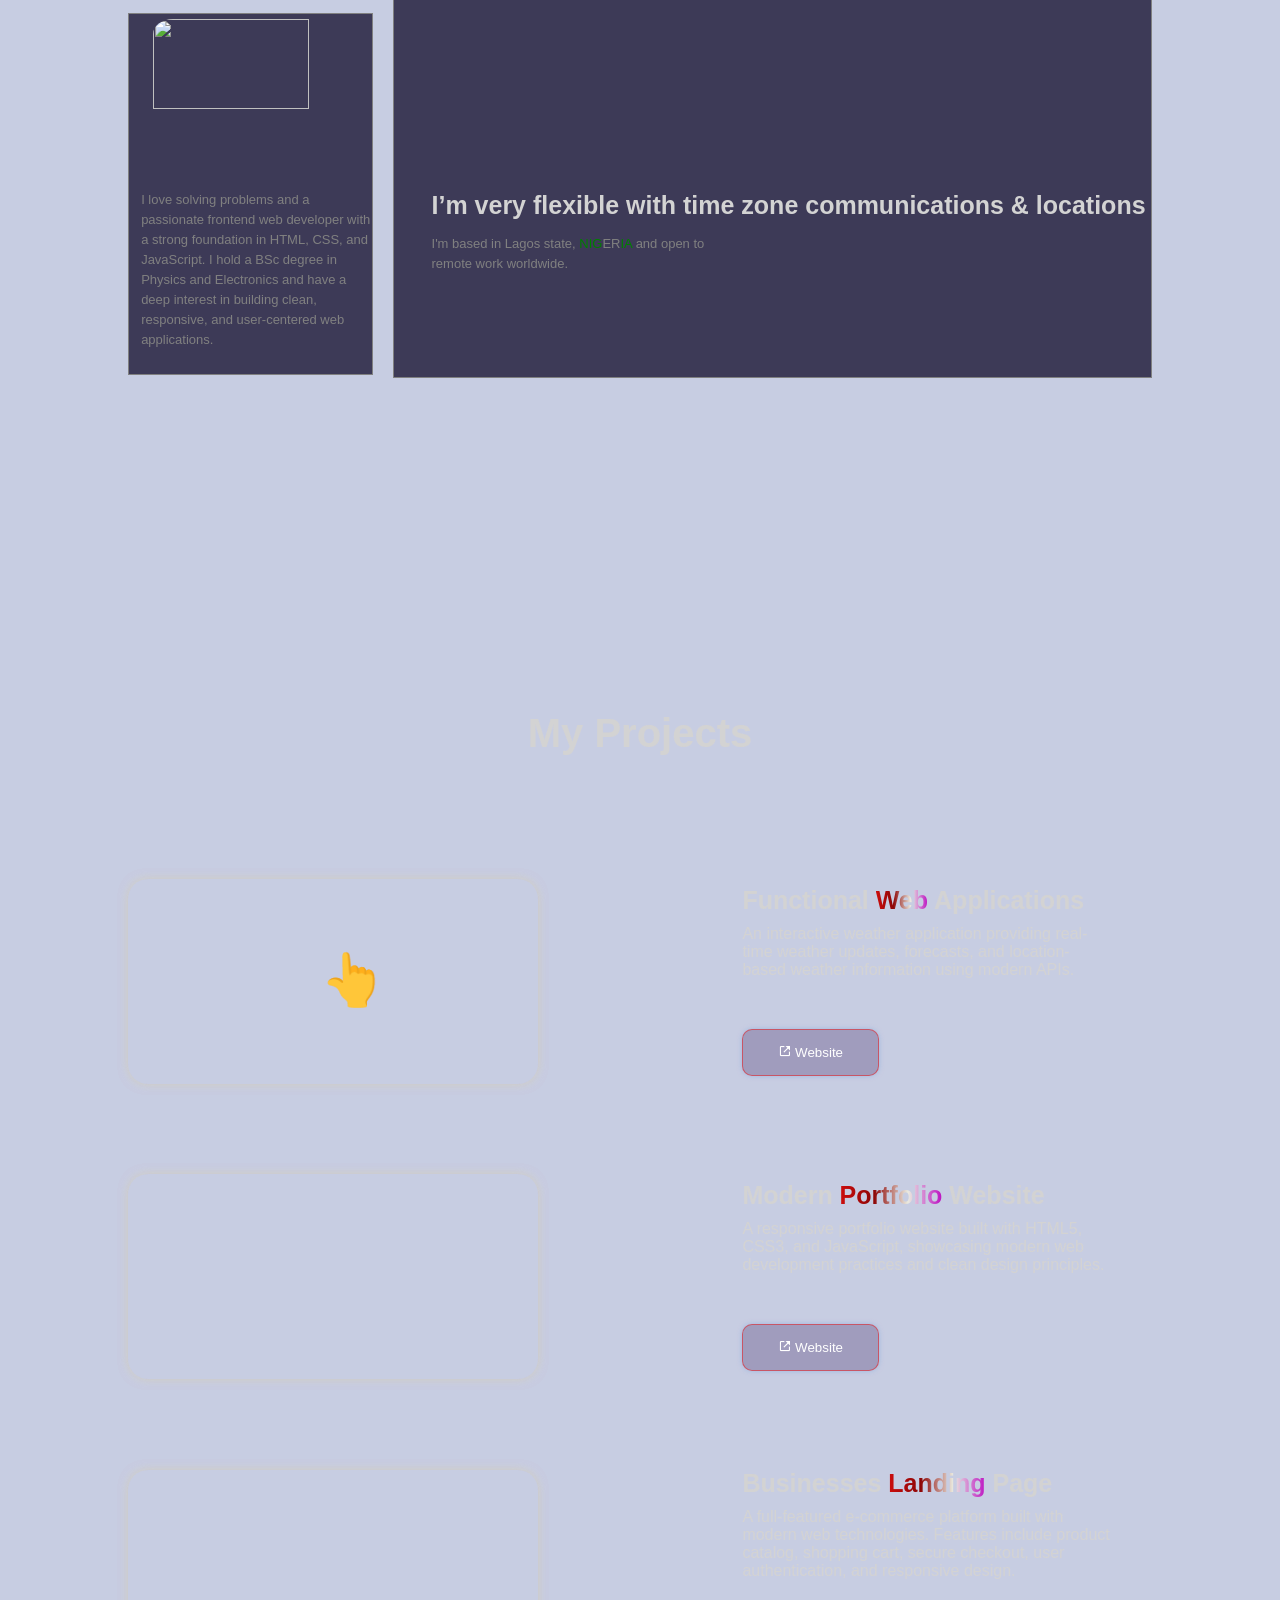
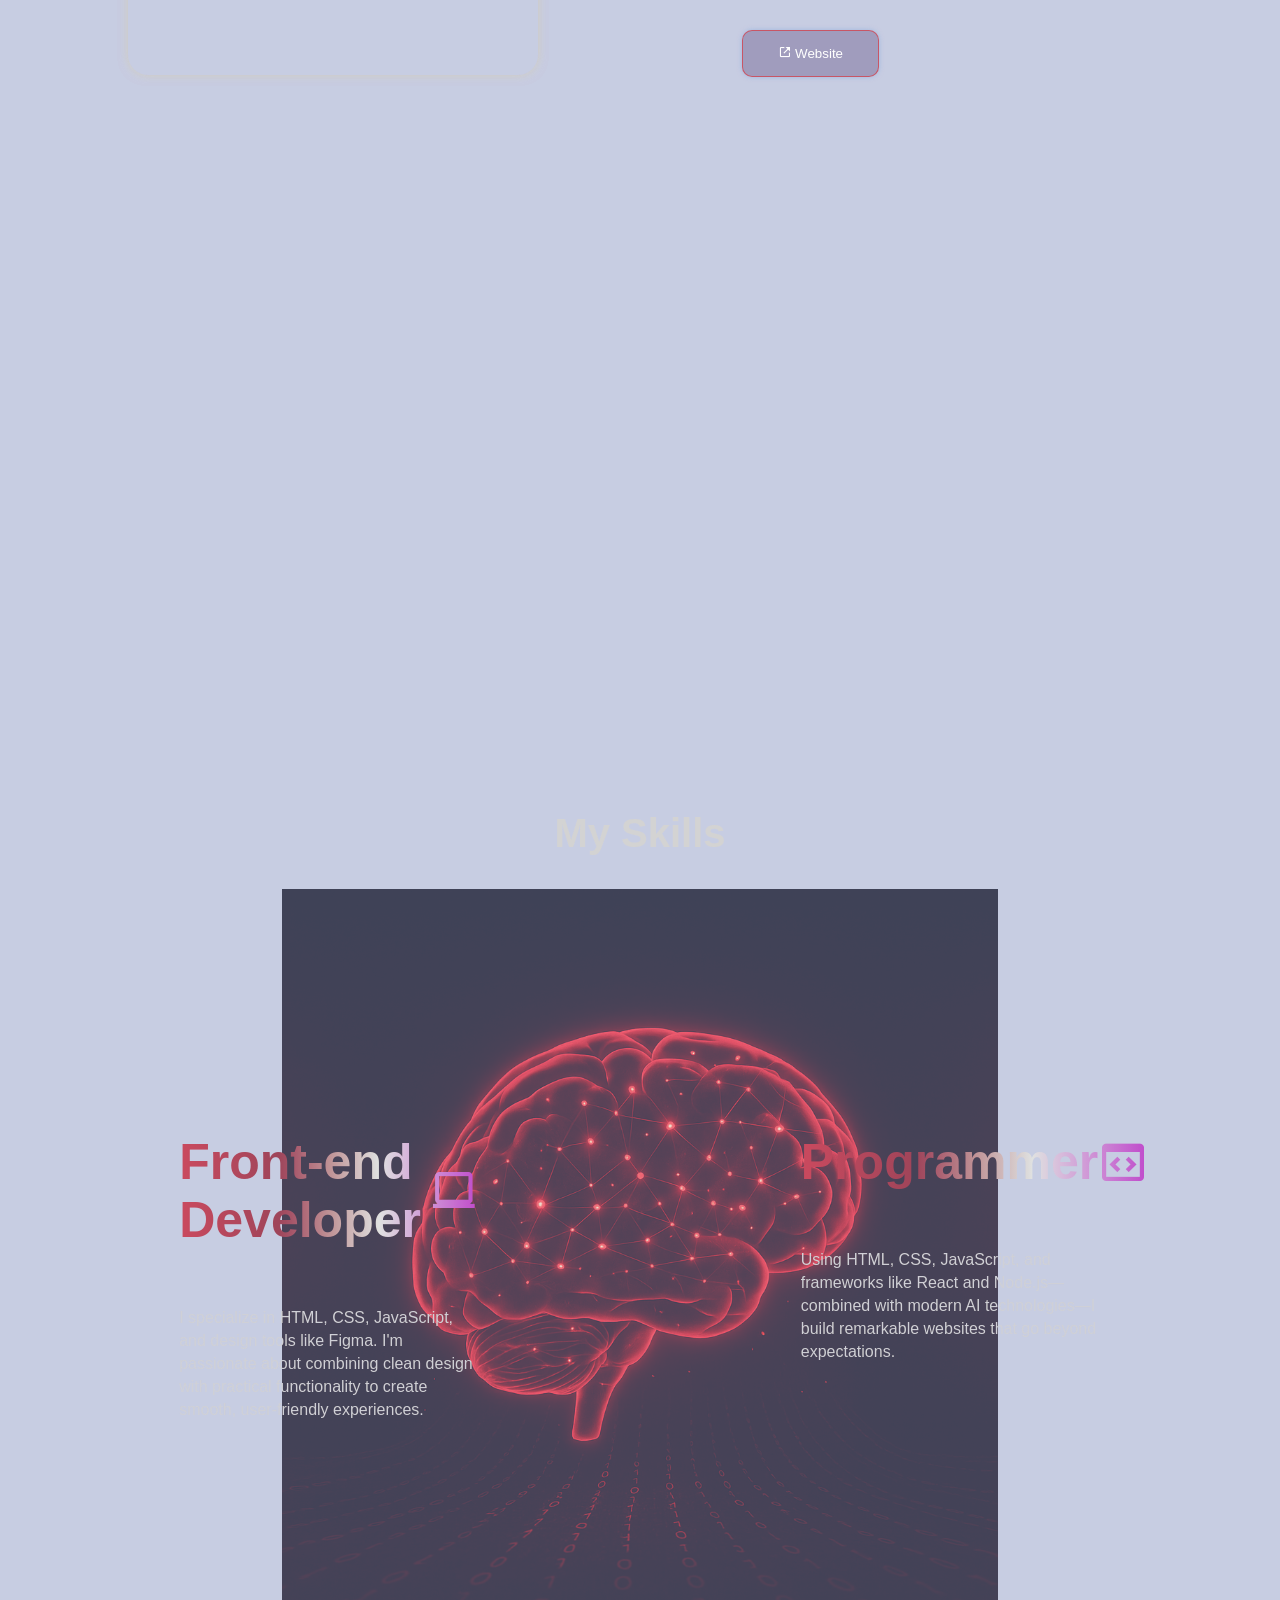
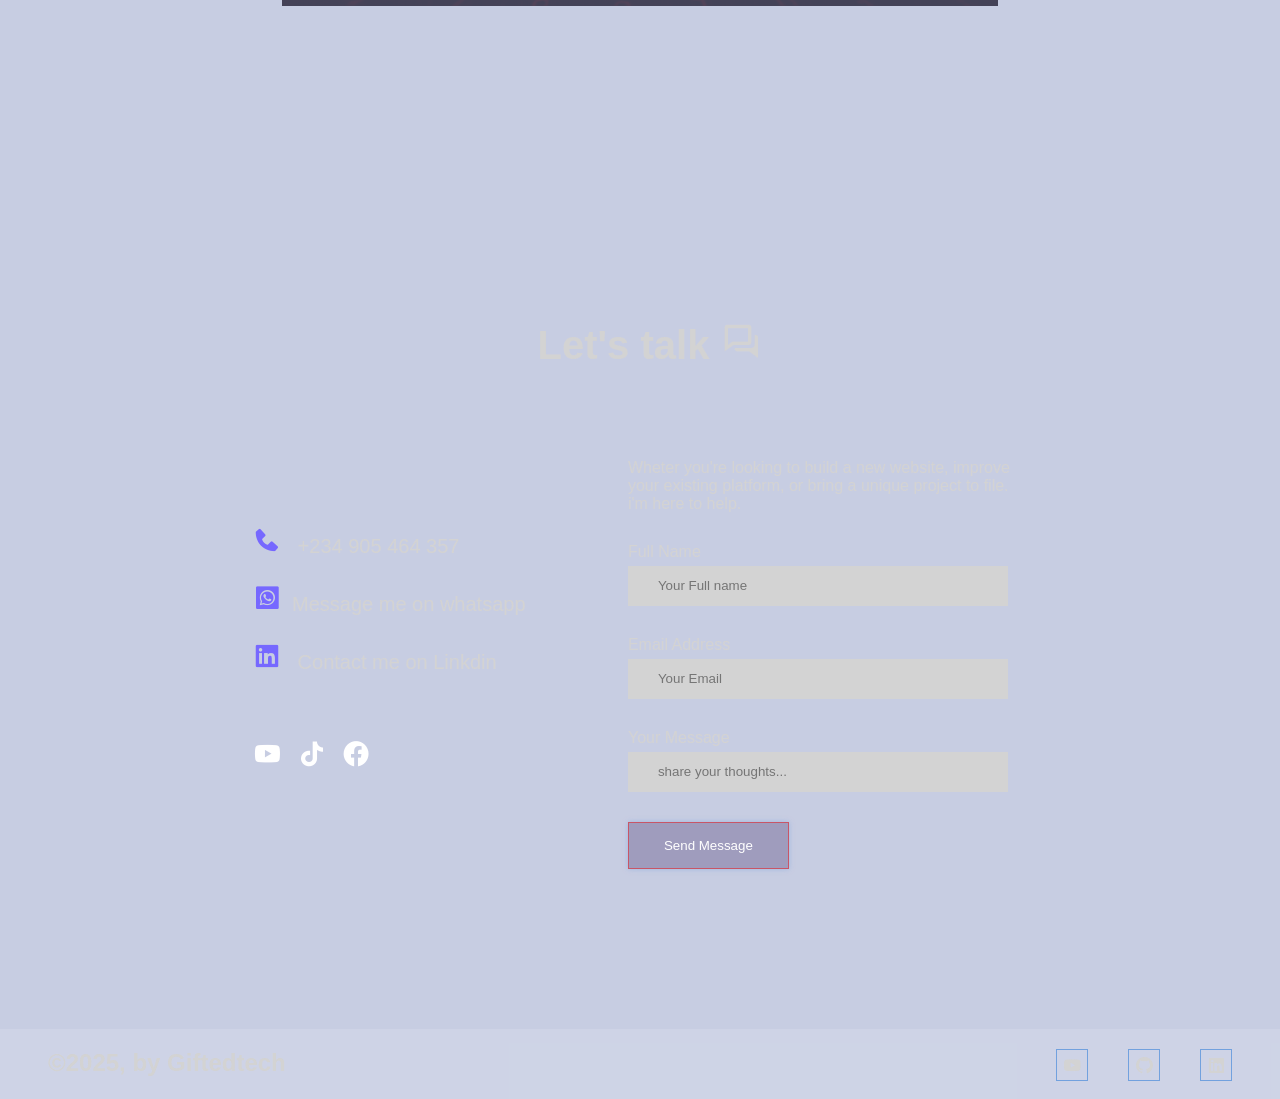
==== commit 125fe6f7: "Update index.html" ====
--- a/index.html
+++ b/index.html
@@ -96,7 +96,7 @@
           </p>
 
           <button><i class="bx bx-send"></i> Contact Me</button>
-          <a download="Front_End_Developer_Resume_Giftedtech.pdf">
+         <a href="projects/Front_End_Developer_Resume_Giftedtech.pdf">
             <button><i class="bx bxs-download"></i> Download CV</button>
           </a>
         </div>
